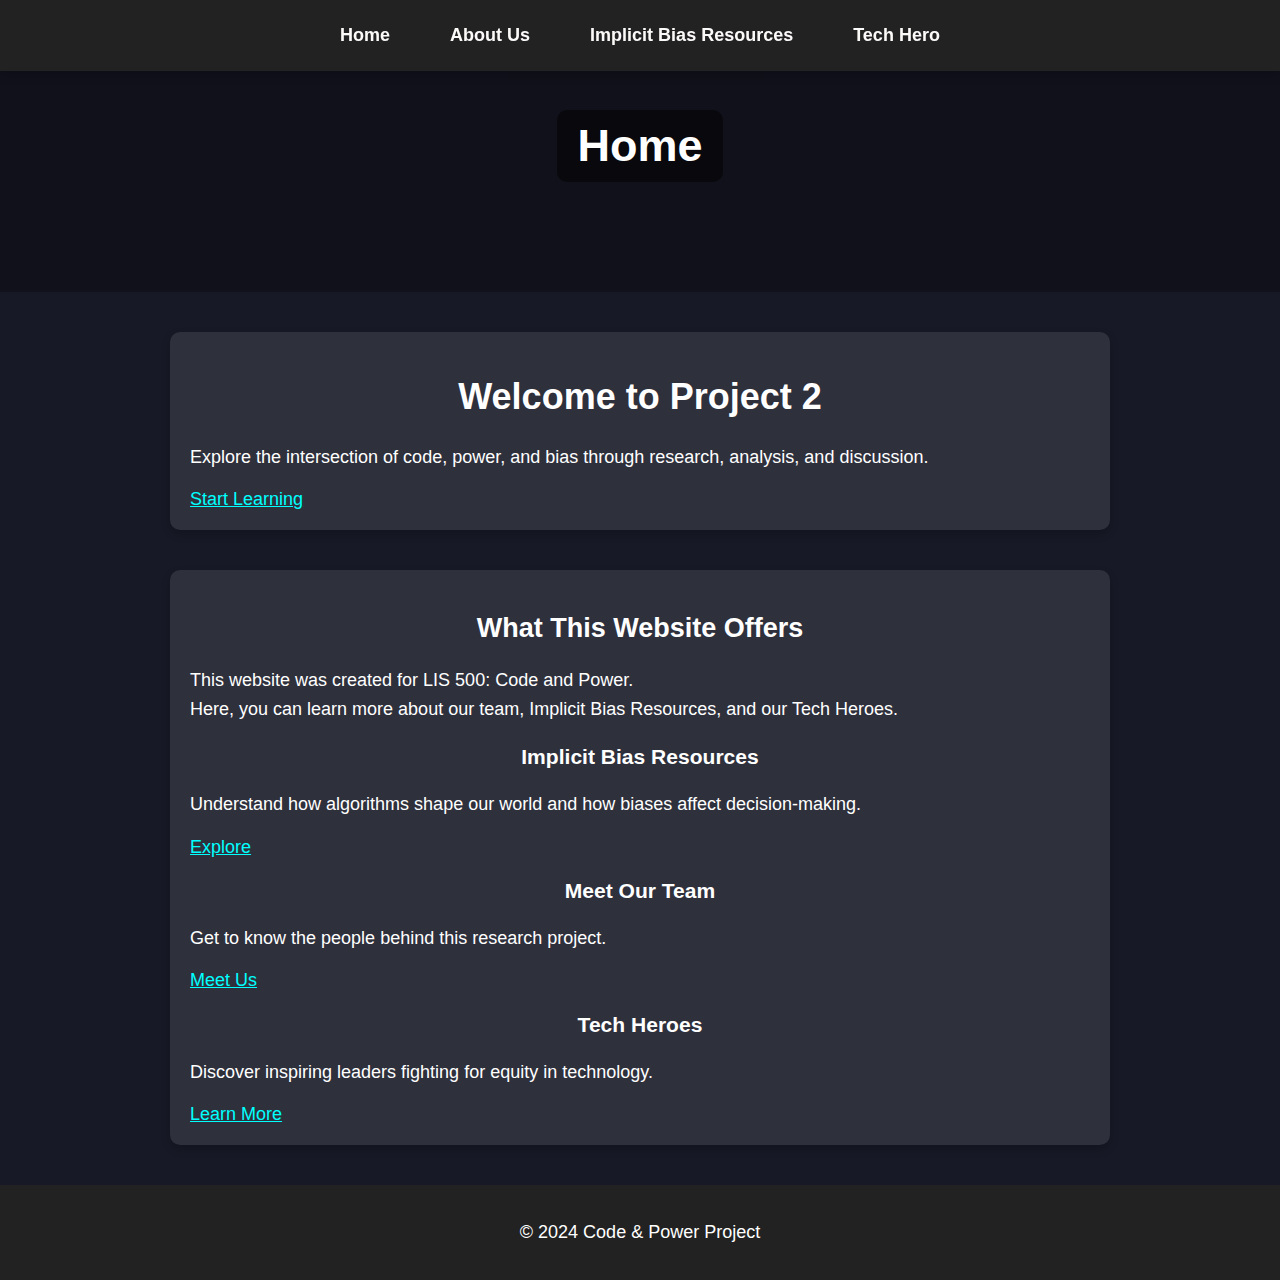
==== index.html @ 36e0166c "links and resource fix" ====
<!DOCTYPE html>
<html lang="en">
<head>
    <meta charset="UTF-8">
    <title>Home | Project 2</title>
    <link rel="stylesheet" href="stylepage.css">
</head>
<body>

    <header>
        <h1>Home</h1>
        <nav>
            <ul class="nav-list">
                <li><a href="index.html">Home</a></li>
                <li><a href="about.html">About Us</a></li>
                <li><a href="resource.html">Implicit Bias Resources</a></li>
                <li><a href="techhero.html">Tech Hero</a></li>
            </ul>
        </nav>
    </header>

    <!-- Hero Section for Better Engagement -->
    <section class="hero">
        <h1 class="hero-title">Welcome to Project 2</h1>
        <p class="hero-text">Explore the intersection of code, power, and bias through research, analysis, and discussion.</p>
        <a href="resource.html" class="ext-link">Start Learning</a>
    </section>

    <!-- Interactive Introduction -->
    <section class="home-content">
        <h2>What This Website Offers</h2>
        <p class="home-body">
            This website was created for LIS 500: Code and Power.<br>
            Here, you can learn more about our team, Implicit Bias Resources, and our Tech Heroes.
        </p>

        <div class="interactive-cards">
            <div class="card">
                <h3>Implicit Bias Resources</h3>
                <p>Understand how algorithms shape our world and how biases affect decision-making.</p>
                <a href="resource.html" class="ext-link">Explore</a>
            </div>
            <div class="card">
                <h3>Meet Our Team</h3>
                <p>Get to know the people behind this research project.</p>
                <a href="about.html" class="ext-link">Meet Us</a>
            </div>
            <div class="card">
                <h3>Tech Heroes</h3>
                <p>Discover inspiring leaders fighting for equity in technology.</p>
                <a href="techhero.html" class="ext-link">Learn More</a>
            </div>
        </div>
    </section>

    <!-- Footer -->
    <footer>
        <p>&copy; 2024 Code & Power Project</p>
    </footer>

</body>
</html>
---- stylepage.css ----
/* General Page Styling */
body {
    font-family: 'Gill Sans', 'Gill Sans MT', Calibri, 'Trebuchet MS', sans-serif;
    font-size: large;
    margin: 0;
    padding: 0;
    background: #171926;
    color: white;
    transition: background 0.3s ease-in-out;
}

/* Header Styling */
header {
    background: url('image/banner.jpg') no-repeat center center/cover;
    color: white;
    text-align: center;
    padding: 80px 20px;
    position: relative;
}

/* Subtle Overlay on Header */
header::before {
    content: "";
    position: absolute;
    top: 0;
    left: 0;
    width: 100%;
    height: 100%;
    background: rgba(0, 0, 0, 0.3);
}

header h1 {
    font-size: 2.5em;
    background: rgba(0, 0, 0, 0.5);
    display: inline-block;
    padding: 10px 20px;
    border-radius: 10px;
    position: relative;
    z-index: 2;
    animation: fadeIn 1.5s ease-in-out;
}

/* NAVIGATION BAR */
nav {
    background: #222;
    width: 100%;
    position: fixed;
    top: 0;
    left: 0;
    z-index: 1000;
    box-shadow: 0px 4px 10px rgba(0, 0, 0, 0.2);
}

.nav-list {
    list-style: none;
    display: flex;
    justify-content: center;
    gap: 20px;
    padding: 15px;
    margin: 0;
}

.nav-list li {
    display: inline-block;
    padding: 10px 20px;
    transition: all 0.3s ease-in-out;
}

.nav-list li:hover {
    background: #ff6b6b;
    border-radius: 5px;
    transform: scale(1.05);
}

.nav-list li a {
    color: #FCFAF9;
    text-decoration: none;
    font-weight: bold;
    transition: color 0.3s ease-in-out;
}

.nav-list li a:hover {
    color: #ffdd57;
}

/* HAMBURGER MENU */
.menu-toggle {
    display: none;
    font-size: 2rem;
    cursor: pointer;
    position: absolute;
    top: 15px;
    right: 20px;
    color: white;
}

/* Mobile Responsive */
@media screen and (max-width: 768px) {
    .menu-toggle {
        display: block;
    }

    .nav-list {
        display: none;
        flex-direction: column;
        background: #222;
        width: 100%;
        position: absolute;
        top: 50px;
        left: 0;
        padding: 10px;
    }

    .nav-list li {
        text-align: center;
        padding: 10px;
    }
}

/* General Headings */
h1, h2, h3 {
    text-align: center;
}

/* Main Content Styling */
section {
    max-width: 900px;
    margin: 40px auto;
    padding: 20px;
    background: rgba(255, 255, 255, 0.1);
    border-radius: 10px;
    box-shadow: 0px 4px 10px rgba(0, 0, 0, 0.2);
    animation: fadeIn 1s ease-in-out;
}

p {
    line-height: 1.6;
    font-size: 18px;
}

/* Hover Effects for Sections */
section:hover {
    transform: scale(1.02);
    transition: all 0.3s ease-in-out;
}

/* Interactive Expanding Content */
.expandable {
    cursor: pointer;
    font-weight: bold;
    color: #ffdd57;
    text-align: center;
    margin-top: 20px;
    transition: color 0.3s ease-in-out;
}

.expandable:hover {
    color: #e6b800;
}

.hidden-content {
    display: none;
    padding: 10px;
    transition: all 0.3s ease-in-out;
}

.expandable:active + .hidden-content {
    display: block;
}

/* Team Section Styling */
.team-container {
    display: flex;
    justify-content: center;
    flex-wrap: wrap;
    gap: 30px;
    padding: 20px;
}


.team-member {
    text-align: center;
    background: white;
    padding: 20px;
    width: 300px;
    box-shadow: 0px 4px 10px rgba(0, 0, 0, 0.1);
    border-radius: 10px;
    transition: transform 0.3s ease-in-out;
}

.team-member:hover {
    transform: scale(1.05);
}

/* Team Images */
.team-image {
    width: 100%;
    max-width: 250px;
    height: auto;
    border-radius: 10px;
    box-shadow: 0px 4px 10px rgba(0, 0, 0, 0.2);
}

/* Tech Hero Image */
.hero-image {
    width: 100%;
    max-width: 400px;
    display: block;
    margin: 20px auto;
    border-radius: 10px;
    box-shadow: 0px 4px 10px rgba(0, 0, 0, 0.2);
    transition: transform 0.3s ease-in-out;
}

.hero-image:hover {
    transform: scale(1.05);
}

/* Footer Styling */
footer {
    background-color: #222;
    color: white;
    text-align: center;
    padding: 15px;
    position: relative;
    margin-top: 40px;
}

footer a {
    color: #ffdd57;
    text-decoration: none;
    font-weight: bold;
    transition: color 0.3s ease-in-out;
}

footer a:hover {
    color: #e6b800;
}

/* Button Styles */
button {
    background-color: #ffdd57;
    color: black;
    font-size: 18px;
    padding: 10px 20px;
    border: none;
    border-radius: 5px;
    cursor: pointer;
    transition: all 0.3s ease-in-out;
}

button:hover {
    background-color: #e6b800;
    transform: scale(1.05);
}

/* Animations */
@keyframes fadeIn {
    from {
        opacity: 0;
        transform: translateY(-10px);
    }
    to {
        opacity: 1;
        transform: translateY(0);
    }
}

.ext-link {
    color: aqua;
}
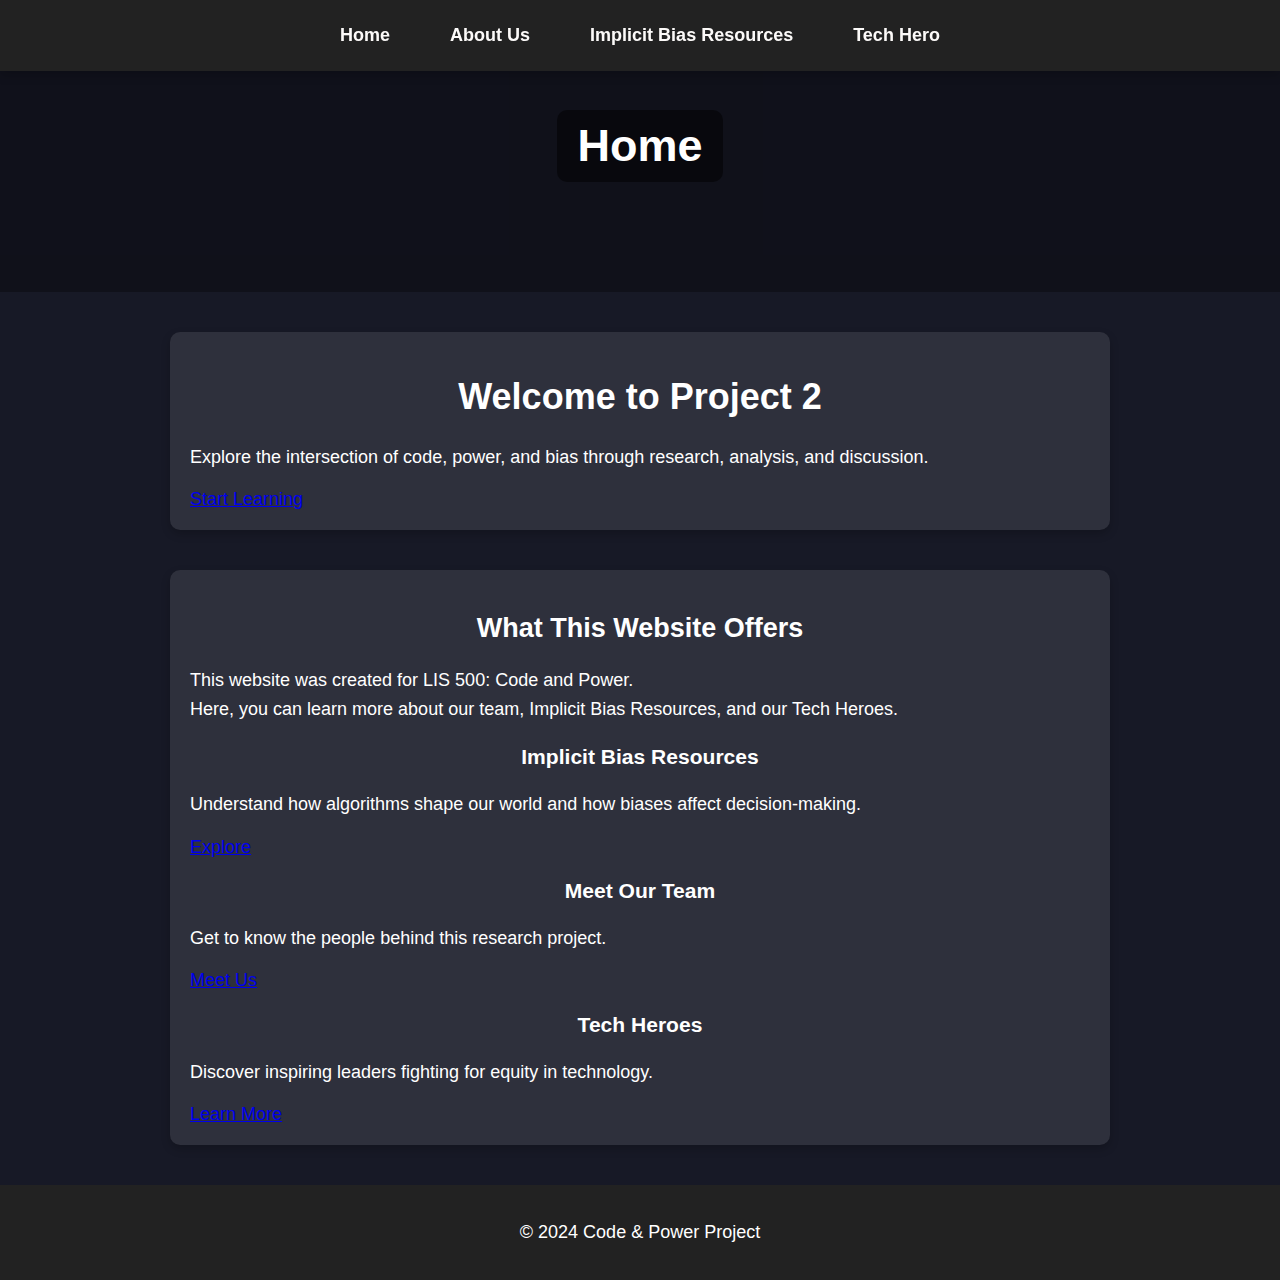
==== commit 70ab8b1f: "Update index.html" ====
--- a/index.html
+++ b/index.html
@@ -13,17 +13,19 @@
             <ul class="nav-list">
                 <li><a href="index.html">Home</a></li>
                 <li><a href="about.html">About Us</a></li>
-                <li><a href="resource.html">Implicit Bias Resources</a></li>
+                <li><a href="resources.html">Implicit Bias Resources</a></li>
                 <li><a href="techhero.html">Tech Hero</a></li>
             </ul>
         </nav>
     </header>
 
-    <!-- Hero Section for Better Engagement -->
+    <!-- Hero Section with Background Image -->
     <section class="hero">
-        <h1 class="hero-title">Welcome to Project 2</h1>
-        <p class="hero-text">Explore the intersection of code, power, and bias through research, analysis, and discussion.</p>
-        <a href="resource.html" class="ext-link">Start Learning</a>
+        <div class="hero-overlay">
+            <h1 class="hero-title">Welcome to Project 2</h1>
+            <p class="hero-text">Explore the intersection of code, power, and bias through research, analysis, and discussion.</p>
+            <a href="resources.html" class="cta-button">Start Learning</a>
+        </div>
     </section>
 
     <!-- Interactive Introduction -->
@@ -38,17 +40,17 @@
             <div class="card">
                 <h3>Implicit Bias Resources</h3>
                 <p>Understand how algorithms shape our world and how biases affect decision-making.</p>
-                <a href="resource.html" class="ext-link">Explore</a>
+                <a href="resources.html" class="card-btn">Explore</a>
             </div>
             <div class="card">
                 <h3>Meet Our Team</h3>
                 <p>Get to know the people behind this research project.</p>
-                <a href="about.html" class="ext-link">Meet Us</a>
+                <a href="about.html" class="card-btn">Meet Us</a>
             </div>
             <div class="card">
                 <h3>Tech Heroes</h3>
                 <p>Discover inspiring leaders fighting for equity in technology.</p>
-                <a href="techhero.html" class="ext-link">Learn More</a>
+                <a href="techhero.html" class="card-btn">Learn More</a>
             </div>
         </div>
     </section>
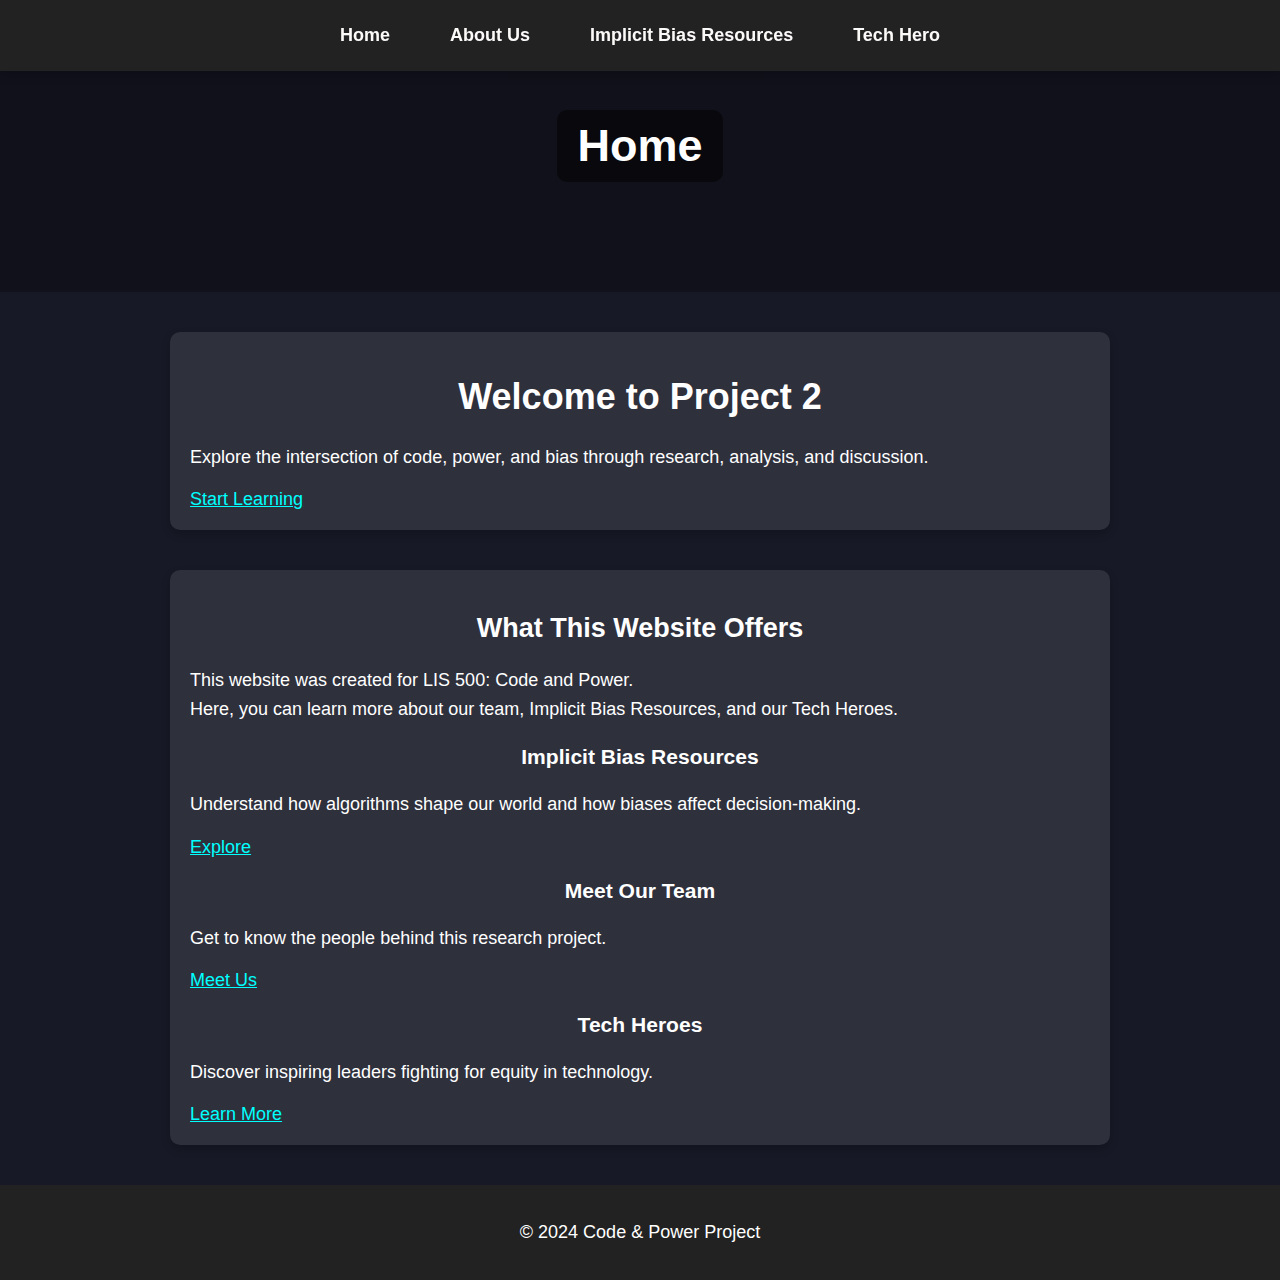
==== commit 96edb851: "Merge branch 'main' of https://github.com/athao29/lis500-project2" ====
--- a/index.html
+++ b/index.html
@@ -21,11 +21,9 @@
 
     <!-- Hero Section with Background Image -->
     <section class="hero">
-        <div class="hero-overlay">
-            <h1 class="hero-title">Welcome to Project 2</h1>
-            <p class="hero-text">Explore the intersection of code, power, and bias through research, analysis, and discussion.</p>
-            <a href="resources.html" class="cta-button">Start Learning</a>
-        </div>
+        <h1 class="hero-title">Welcome to Project 2</h1>
+        <p class="hero-text">Explore the intersection of code, power, and bias through research, analysis, and discussion.</p>
+        <a href="resource.html" class="ext-link">Start Learning</a>
     </section>
 
     <!-- Interactive Introduction -->
@@ -40,17 +38,17 @@
             <div class="card">
                 <h3>Implicit Bias Resources</h3>
                 <p>Understand how algorithms shape our world and how biases affect decision-making.</p>
-                <a href="resources.html" class="card-btn">Explore</a>
+                <a href="resource.html" class="ext-link">Explore</a>
             </div>
             <div class="card">
                 <h3>Meet Our Team</h3>
                 <p>Get to know the people behind this research project.</p>
-                <a href="about.html" class="card-btn">Meet Us</a>
+                <a href="about.html" class="ext-link">Meet Us</a>
             </div>
             <div class="card">
                 <h3>Tech Heroes</h3>
                 <p>Discover inspiring leaders fighting for equity in technology.</p>
-                <a href="techhero.html" class="card-btn">Learn More</a>
+                <a href="techhero.html" class="ext-link">Learn More</a>
             </div>
         </div>
     </section>
--- a/stylepage.css
+++ b/stylepage.css
@@ -239,20 +239,22 @@
 
 /* Button Styles */
 button {
-    background-color: #ffdd57;
-    color: black;
+    background-color: #ffdd57; /* Keep the yellow background */
+    color: #222; /* Dark color for better contrast */
     font-size: 18px;
     padding: 10px 20px;
     border: none;
     border-radius: 5px;
     cursor: pointer;
     transition: all 0.3s ease-in-out;
+    font-weight: bold;
 }
 
 button:hover {
-    background-color: #e6b800;
-    transform: scale(1.05);
-}
+    background-color: #e6b800; /* Slightly darker yellow */
+    transform: scale(1.05);
+}
+
 
 /* Animations */
 @keyframes fadeIn {
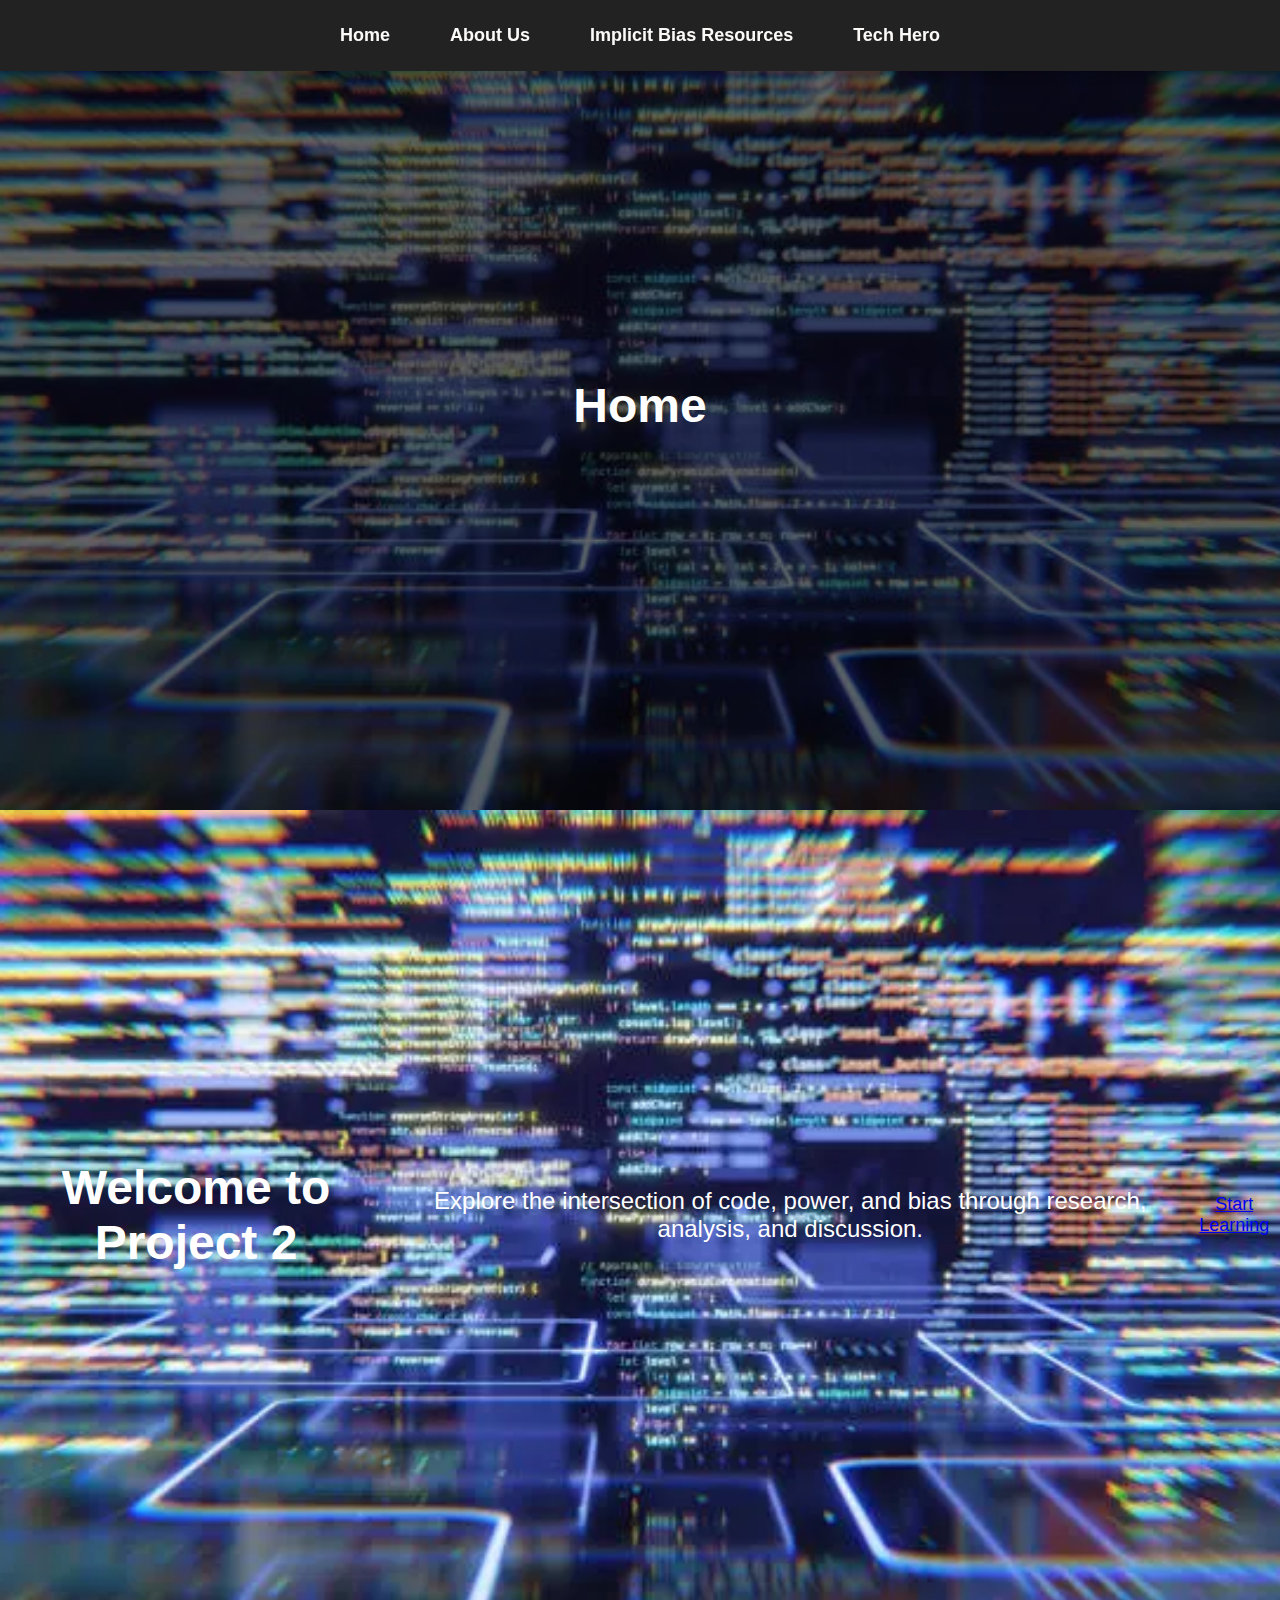
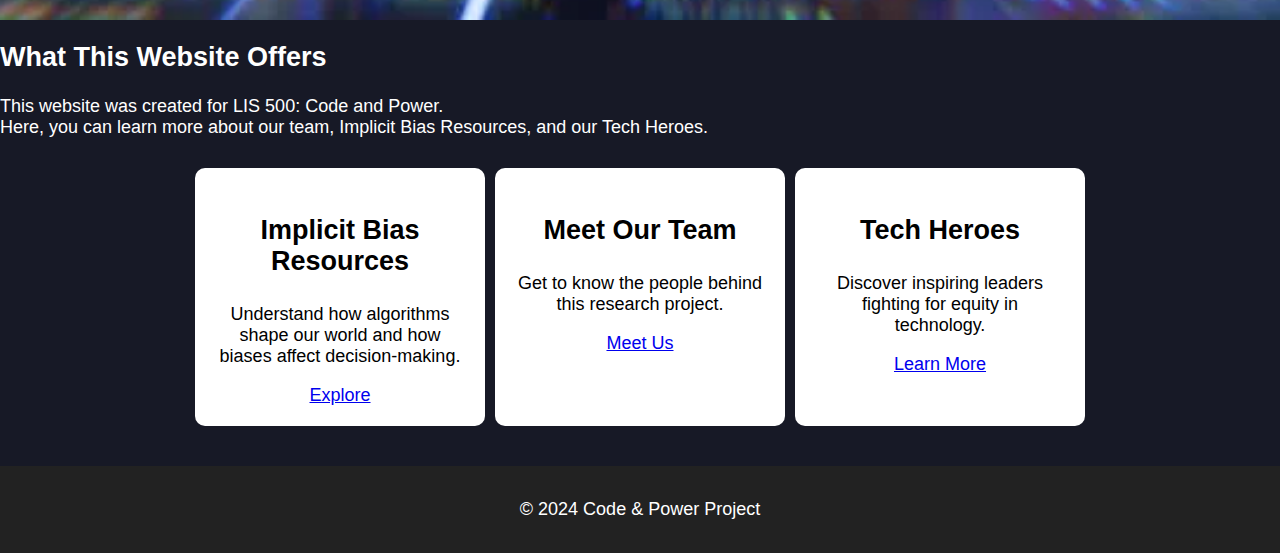
==== commit acfbd7df: "Update index.html" ====
--- a/index.html
+++ b/index.html
@@ -8,16 +8,17 @@
 <body>
 
     <header>
-        <h1>Home</h1>
-        <nav>
-            <ul class="nav-list">
-                <li><a href="index.html">Home</a></li>
-                <li><a href="about.html">About Us</a></li>
-                <li><a href="resources.html">Implicit Bias Resources</a></li>
-                <li><a href="techhero.html">Tech Hero</a></li>
-            </ul>
-        </nav>
-    </header>
+    <h1>Home</h1>
+    <nav>
+        <ul class="nav-list">
+            <li><a href="index.html">Home</a></li>
+            <li><a href="about.html">About Us</a></li>
+            <li><a href="resources.html">Implicit Bias Resources</a></li>
+            <li><a href="techhero.html">Tech Hero</a></li>
+        </ul>
+    </nav>
+</header>
+
 
     <!-- Hero Section with Background Image -->
     <section class="hero">
--- a/stylepage.css
+++ b/stylepage.css
@@ -1,4 +1,4 @@
-/* General Page Styling */
+/* GENERAL PAGE STYLING */
 body {
     font-family: 'Gill Sans', 'Gill Sans MT', Calibri, 'Trebuchet MS', sans-serif;
     font-size: large;
@@ -8,17 +8,19 @@
     color: white;
     transition: background 0.3s ease-in-out;
 }
-
-/* Header Styling */
+/* HEADER SECTION WITH BACKGROUND IMAGE */
 header {
-    background: url('image/banner.jpg') no-repeat center center/cover;
-    color: white;
-    text-align: center;
-    padding: 80px 20px;
-    position: relative;
-}
-
-/* Subtle Overlay on Header */
+    background: url('images/banner.jpg') no-repeat center center/cover; /* Set as background */
+    height: 90vh; /* Adjust height for full visibility */
+    display: flex;
+    align-items: center;
+    justify-content: center;
+    text-align: center;
+    color: white;
+    position: relative;
+}
+
+/* Dark overlay for better text readability */
 header::before {
     content: "";
     position: absolute;
@@ -26,19 +28,16 @@
     left: 0;
     width: 100%;
     height: 100%;
-    background: rgba(0, 0, 0, 0.3);
-}
-
+    background: rgba(0, 0, 0, 0.6); /* Adds a dark overlay */
+}
+
+/* Header title (Home) styling */
 header h1 {
-    font-size: 2.5em;
-    background: rgba(0, 0, 0, 0.5);
-    display: inline-block;
-    padding: 10px 20px;
-    border-radius: 10px;
+    font-size: 3rem;
     position: relative;
     z-index: 2;
-    animation: fadeIn 1.5s ease-in-out;
-}
+}
+
 
 /* NAVIGATION BAR */
 nav {
@@ -117,58 +116,95 @@
     }
 }
 
-/* General Headings */
-h1, h2, h3 {
-    text-align: center;
-}
-
-/* Main Content Styling */
-section {
+/* HERO SECTION */
+.hero {
+    background: url('images/banner.jpg') no-repeat center center/cover;
+    height: 90vh;
+    display: flex;
+    align-items: center;
+    justify-content: center;
+    text-align: center;
+    position: relative;
+    color: white;
+}
+
+.hero-overlay {
+    background: rgba(0, 0, 0, 0.5);
+    padding: 40px;
+    border-radius: 10px;
+    animation: fadeIn 1.5s ease-in-out;
+}
+
+.hero-title {
+    font-size: 3rem;
+    margin: 0;
+}
+
+.hero-text {
+    font-size: 1.5rem;
+    margin: 15px 0;
+}
+
+/* CALL-TO-ACTION BUTTON */
+.cta-button {
+    background-color: #ffdd57;
+    color: black;
+    padding: 12px 25px;
+    border-radius: 5px;
+    text-decoration: none;
+    font-weight: bold;
+    transition: 0.3s;
+    display: inline-block;
+}
+
+.cta-button:hover {
+    background-color: #e6b800;
+    transform: scale(1.05);
+}
+
+/* INTERACTIVE CARDS */
+.interactive-cards {
+    display: flex;
+    justify-content: space-around;
+    flex-wrap: wrap;
+    margin: 30px auto;
     max-width: 900px;
-    margin: 40px auto;
+}
+
+.card {
+    background: white;
     padding: 20px;
-    background: rgba(255, 255, 255, 0.1);
-    border-radius: 10px;
-    box-shadow: 0px 4px 10px rgba(0, 0, 0, 0.2);
-    animation: fadeIn 1s ease-in-out;
-}
-
-p {
-    line-height: 1.6;
-    font-size: 18px;
-}
-
-/* Hover Effects for Sections */
-section:hover {
-    transform: scale(1.02);
-    transition: all 0.3s ease-in-out;
-}
-
-/* Interactive Expanding Content */
-.expandable {
-    cursor: pointer;
-    font-weight: bold;
-    color: #ffdd57;
-    text-align: center;
-    margin-top: 20px;
-    transition: color 0.3s ease-in-out;
-}
-
-.expandable:hover {
-    color: #e6b800;
-}
-
-.hidden-content {
-    display: none;
-    padding: 10px;
-    transition: all 0.3s ease-in-out;
-}
-
-.expandable:active + .hidden-content {
-    display: block;
-}
-
-/* Team Section Styling */
+    width: 250px;
+    text-align: center;
+    box-shadow: rgba(255, 255, 255, 0.1);
+    border-radius: 10px;
+    transition: transform 0.3s ease-in-out;
+    color: black;
+}
+
+.card:hover {
+    transform: scale(1.05);
+}
+
+.card h3 {
+    font-size: 1.5em;
+}
+
+.card-btn {
+    display: inline-block;
+    margin-top: 10px;
+    padding: 8px 15px;
+    background-color: #007bff;
+    color: white;
+    text-decoration: none;
+    border-radius: 5px;
+}
+
+.card-btn:hover {
+    background-color: #0056b3;
+}
+
+/* TEAM SECTION */
 .team-container {
     display: flex;
     justify-content: center;
@@ -176,7 +212,6 @@
     gap: 30px;
     padding: 20px;
 }
-
 
 .team-member {
     text-align: center;
@@ -192,7 +227,7 @@
     transform: scale(1.05);
 }
 
-/* Team Images */
+/* TEAM IMAGES */
 .team-image {
     width: 100%;
     max-width: 250px;
@@ -201,7 +236,7 @@
     box-shadow: 0px 4px 10px rgba(0, 0, 0, 0.2);
 }
 
-/* Tech Hero Image */
+/* TECH HERO IMAGE */
 .hero-image {
     width: 100%;
     max-width: 400px;
@@ -216,7 +251,7 @@
     transform: scale(1.05);
 }
 
-/* Footer Styling */
+/* FOOTER */
 footer {
     background-color: #222;
     color: white;
@@ -226,37 +261,24 @@
     margin-top: 40px;
 }
 
-footer a {
-    color: #ffdd57;
-    text-decoration: none;
-    font-weight: bold;
-    transition: color 0.3s ease-in-out;
-}
-
-footer a:hover {
-    color: #e6b800;
-}
-
-/* Button Styles */
+/* BUTTON STYLES */
 button {
-    background-color: #ffdd57; /* Keep the yellow background */
-    color: #222; /* Dark color for better contrast */
+    background-color: #ffdd57;
+    color: black;
     font-size: 18px;
     padding: 10px 20px;
     border: none;
     border-radius: 5px;
     cursor: pointer;
     transition: all 0.3s ease-in-out;
-    font-weight: bold;
 }
 
 button:hover {
-    background-color: #e6b800; /* Slightly darker yellow */
-    transform: scale(1.05);
-}
-
-
-/* Animations */
+    background-color: #e6b800;
+    transform: scale(1.05);
+}
+
+/* ANIMATIONS */
 @keyframes fadeIn {
     from {
         opacity: 0;
@@ -267,7 +289,3 @@
         transform: translateY(0);
     }
 }
-
-.ext-link {
-    color: aqua;
-}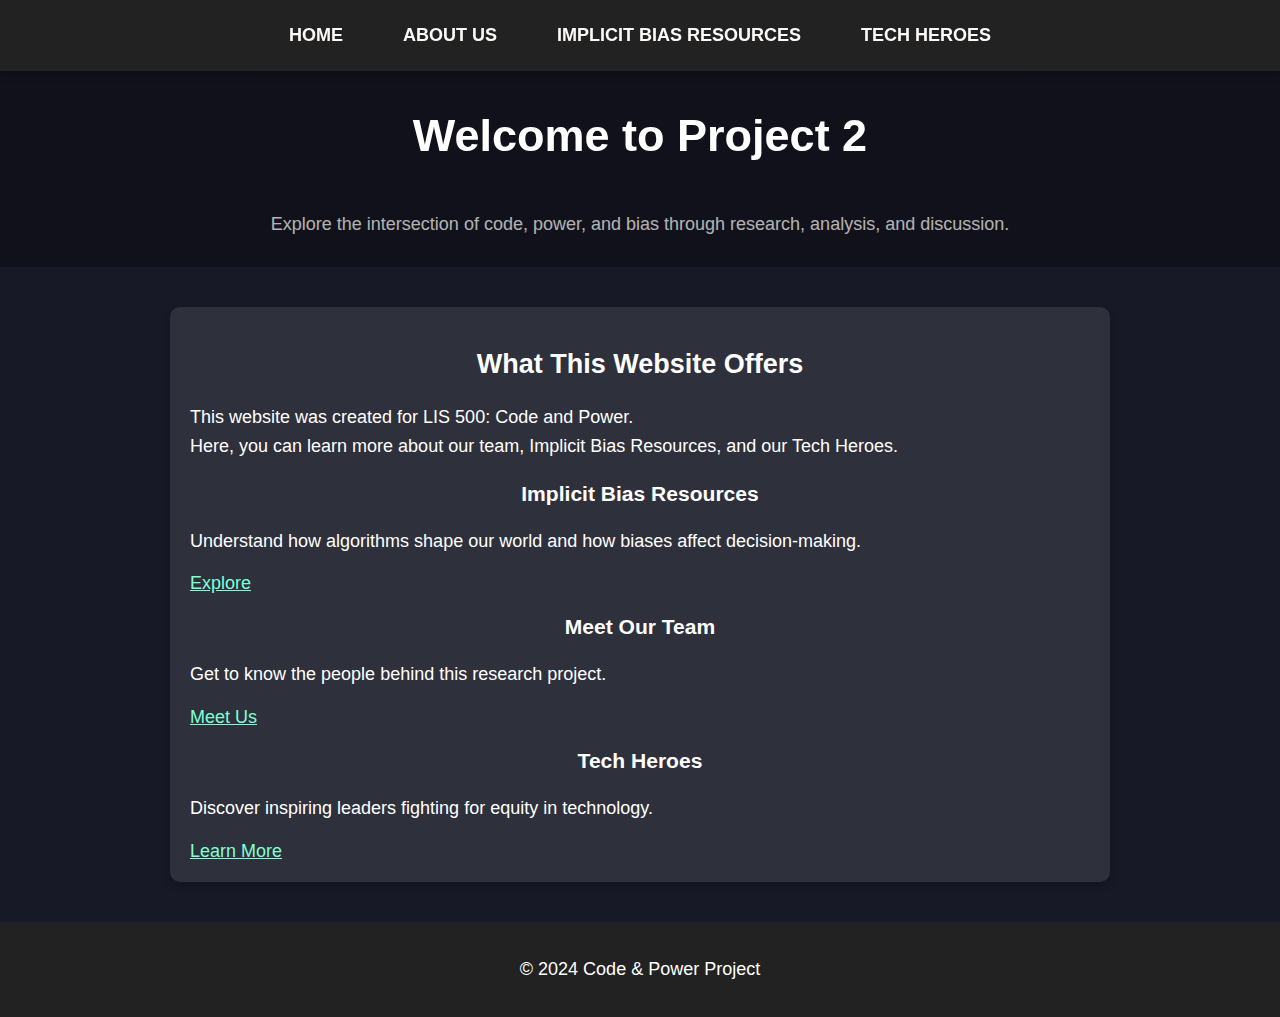
==== commit 6adf9fb6: "fixed css layout" ====
--- a/index.html
+++ b/index.html
@@ -7,57 +7,55 @@
 </head>
 <body>
 
-    <header>
-    <h1>Home</h1>
+<header>
     <nav>
         <ul class="nav-list">
-            <li><a href="index.html">Home</a></li>
-            <li><a href="about.html">About Us</a></li>
-            <li><a href="resources.html">Implicit Bias Resources</a></li>
-            <li><a href="techhero.html">Tech Hero</a></li>
+            <li><a href="index.html">HOME</a></li>
+            <li><a href="about.html">ABOUT US</a></li>
+            <li><a href="resource.html">IMPLICIT BIAS RESOURCES</a></li>
+            <li><a href="techhero.html">TECH HEROES</a></li>
         </ul>
     </nav>
+
+    <!-- Welcome -->
+    <h1>Welcome to Project 2</h1>
+    <p>Explore the intersection of code, power, and bias 
+    through research, analysis, and discussion.</p>
 </header>
 
+<!-- Website Overview -->
+<section class="home-content">
+    <h2>What This Website Offers</h2>
+    <p class="home-body">
+        This website was created for LIS 500: Code and Power.<br>
+        Here, you can learn more about our team, Implicit Bias Resources, and our Tech Heroes.
+    </p>
 
-    <!-- Hero Section with Background Image -->
-    <section class="hero">
-        <h1 class="hero-title">Welcome to Project 2</h1>
-        <p class="hero-text">Explore the intersection of code, power, and bias through research, analysis, and discussion.</p>
-        <a href="resource.html" class="ext-link">Start Learning</a>
-    </section>
+    <div class="interactive-cards">
+        <div class="card">
+            <h3>Implicit Bias Resources</h3>
+            <p>Understand how algorithms shape our world and how biases affect decision-making.</p>
+            <a href="resource.html" class="ext-link">Explore</a>
+        </div>
 
-    <!-- Interactive Introduction -->
-    <section class="home-content">
-        <h2>What This Website Offers</h2>
-        <p class="home-body">
-            This website was created for LIS 500: Code and Power.<br>
-            Here, you can learn more about our team, Implicit Bias Resources, and our Tech Heroes.
-        </p>
+        <div class="card">
+            <h3>Meet Our Team</h3>
+            <p>Get to know the people behind this research project.</p>
+            <a href="about.html" class="ext-link">Meet Us</a>
+        </div>
+        
+        <div class="card">
+            <h3>Tech Heroes</h3>
+            <p>Discover inspiring leaders fighting for equity in technology.</p>
+            <a href="techhero.html" class="ext-link">Learn More</a>
+        </div>
+    </div>
+</section>
 
-        <div class="interactive-cards">
-            <div class="card">
-                <h3>Implicit Bias Resources</h3>
-                <p>Understand how algorithms shape our world and how biases affect decision-making.</p>
-                <a href="resource.html" class="ext-link">Explore</a>
-            </div>
-            <div class="card">
-                <h3>Meet Our Team</h3>
-                <p>Get to know the people behind this research project.</p>
-                <a href="about.html" class="ext-link">Meet Us</a>
-            </div>
-            <div class="card">
-                <h3>Tech Heroes</h3>
-                <p>Discover inspiring leaders fighting for equity in technology.</p>
-                <a href="techhero.html" class="ext-link">Learn More</a>
-            </div>
-        </div>
-    </section>
-
-    <!-- Footer -->
-    <footer>
-        <p>&copy; 2024 Code & Power Project</p>
-    </footer>
+<!-- Footer -->
+<footer>
+    <p>&copy; 2024 Code & Power Project</p>
+</footer>
 
 </body>
 </html>
--- a/stylepage.css
+++ b/stylepage.css
@@ -8,19 +8,21 @@
     color: white;
     transition: background 0.3s ease-in-out;
 }
-/* HEADER SECTION WITH BACKGROUND IMAGE */
+
+/* HEADER STYLING */
 header {
-    background: url('images/banner.jpg') no-repeat center center/cover; /* Set as background */
-    height: 90vh; /* Adjust height for full visibility */
-    display: flex;
-    align-items: center;
-    justify-content: center;
-    text-align: center;
-    color: white;
+    color: white;
+    text-align: center;
+    padding-top: 80px;
+    padding-bottom: 10px;
     position: relative;
-}
-
-/* Dark overlay for better text readability */
+    top: 0;
+    left: 0;
+    width: 100%;
+    height: 100%;
+}
+
+/* HEADER STYLING */
 header::before {
     content: "";
     position: absolute;
@@ -28,16 +30,16 @@
     left: 0;
     width: 100%;
     height: 100%;
-    background: rgba(0, 0, 0, 0.6); /* Adds a dark overlay */
-}
-
-/* Header title (Home) styling */
+    background: rgba(0, 0, 0, 0.3); /* DEFINES HEADER SPACE */
+}
+
 header h1 {
-    font-size: 3rem;
+    font-size: 2.5em;
+    display: inline-block;
     position: relative;
     z-index: 2;
-}
-
+    animation: fadeIn 1.5s ease-in-out;
+}
 
 /* NAVIGATION BAR */
 nav {
@@ -46,7 +48,6 @@
     position: fixed;
     top: 0;
     left: 0;
-    z-index: 1000;
     box-shadow: 0px 4px 10px rgba(0, 0, 0, 0.2);
 }
 
@@ -116,95 +117,62 @@
     }
 }
 
-/* HERO SECTION */
-.hero {
-    background: url('images/banner.jpg') no-repeat center center/cover;
-    height: 90vh;
-    display: flex;
-    align-items: center;
-    justify-content: center;
-    text-align: center;
-    position: relative;
-    color: white;
-}
-
-.hero-overlay {
-    background: rgba(0, 0, 0, 0.5);
-    padding: 40px;
-    border-radius: 10px;
-    animation: fadeIn 1.5s ease-in-out;
-}
-
-.hero-title {
-    font-size: 3rem;
-    margin: 0;
-}
-
-.hero-text {
-    font-size: 1.5rem;
-    margin: 15px 0;
-}
-
-/* CALL-TO-ACTION BUTTON */
-.cta-button {
-    background-color: #ffdd57;
-    color: black;
-    padding: 12px 25px;
-    border-radius: 5px;
-    text-decoration: none;
-    font-weight: bold;
-    transition: 0.3s;
-    display: inline-block;
-}
-
-.cta-button:hover {
-    background-color: #e6b800;
-    transform: scale(1.05);
-}
-
-/* INTERACTIVE CARDS */
-.interactive-cards {
-    display: flex;
-    justify-content: space-around;
-    flex-wrap: wrap;
-    margin: 30px auto;
+/* General Headings */
+h1, h2, h3 {
+    text-align: center;
+}
+
+.ext-link {
+    color: aquamarine;
+}
+
+/* Main Content Styling */
+section {
     max-width: 900px;
-}
-
-.card {
-    background: white;
+    margin: 40px auto;
     padding: 20px;
-    width: 250px;
-    text-align: center;
-    box-shadow: rgba(255, 255, 255, 0.1);
-    border-radius: 10px;
-    transition: transform 0.3s ease-in-out;
-    color: black;
-}
-
-.card:hover {
-    transform: scale(1.05);
-}
-
-.card h3 {
-    font-size: 1.5em;
-}
-
-.card-btn {
-    display: inline-block;
-    margin-top: 10px;
-    padding: 8px 15px;
-    background-color: #007bff;
-    color: white;
-    text-decoration: none;
-    border-radius: 5px;
-}
-
-.card-btn:hover {
-    background-color: #0056b3;
-}
-
-/* TEAM SECTION */
+    background: rgba(255, 255, 255, 0.1);
+    border-radius: 10px;
+    box-shadow: 0px 4px 10px rgba(0, 0, 0, 0.2);
+    animation: fadeIn 1s ease-in-out;
+}
+
+p {
+    line-height: 1.6;
+    font-size: 18px;
+}
+
+/* Hover Effects for Sections */
+section:hover {
+    transform: scale(1.02);
+    transition: all 0.3s ease-in-out;
+}
+
+/* Interactive Expanding Content */
+.expandable {
+    cursor: pointer;
+    font-weight: bold;
+    color: #ffdd57;
+    text-align: center;
+    margin-top: 20px;
+    transition: color 0.3s ease-in-out;
+}
+
+.expandable:hover {
+    color: #e6b800;
+}
+
+.hidden-content {
+    display: none;
+    padding: 10px;
+    transition: all 0.3s ease-in-out;
+}
+
+.expandable:active + .hidden-content {
+    display: block;
+}
+
+/* Team Section Styling */
 .team-container {
     display: flex;
     justify-content: center;
@@ -213,6 +181,7 @@
     padding: 20px;
 }
 
+
 .team-member {
     text-align: center;
     background: white;
@@ -227,7 +196,7 @@
     transform: scale(1.05);
 }
 
-/* TEAM IMAGES */
+/* Team Images */
 .team-image {
     width: 100%;
     max-width: 250px;
@@ -236,7 +205,7 @@
     box-shadow: 0px 4px 10px rgba(0, 0, 0, 0.2);
 }
 
-/* TECH HERO IMAGE */
+/* Tech Hero Image */
 .hero-image {
     width: 100%;
     max-width: 400px;
@@ -251,7 +220,7 @@
     transform: scale(1.05);
 }
 
-/* FOOTER */
+/* Footer Styling */
 footer {
     background-color: #222;
     color: white;
@@ -261,24 +230,40 @@
     margin-top: 40px;
 }
 
-/* BUTTON STYLES */
+footer a {
+    color: #ffdd57;
+    text-decoration: none;
+    font-weight: bold;
+    transition: color 0.3s ease-in-out;
+}
+
+footer a:hover {
+    color: #e6b800;
+}
+
+/* Button Styles */
 button {
     background-color: #ffdd57;
     color: black;
+    background-color: #ffdd57; /* Keep the yellow background */
+    color: #222; /* Dark color for better contrast */
     font-size: 18px;
     padding: 10px 20px;
     border: none;
     border-radius: 5px;
     cursor: pointer;
     transition: all 0.3s ease-in-out;
+    font-weight: bold;
 }
 
 button:hover {
     background-color: #e6b800;
-    transform: scale(1.05);
-}
-
-/* ANIMATIONS */
+    background-color: #e6b800; /* Slightly darker yellow */
+    transform: scale(1.05);
+}
+
+
+/* Animations */
 @keyframes fadeIn {
     from {
         opacity: 0;
@@ -288,4 +273,4 @@
         opacity: 1;
         transform: translateY(0);
     }
-}
+}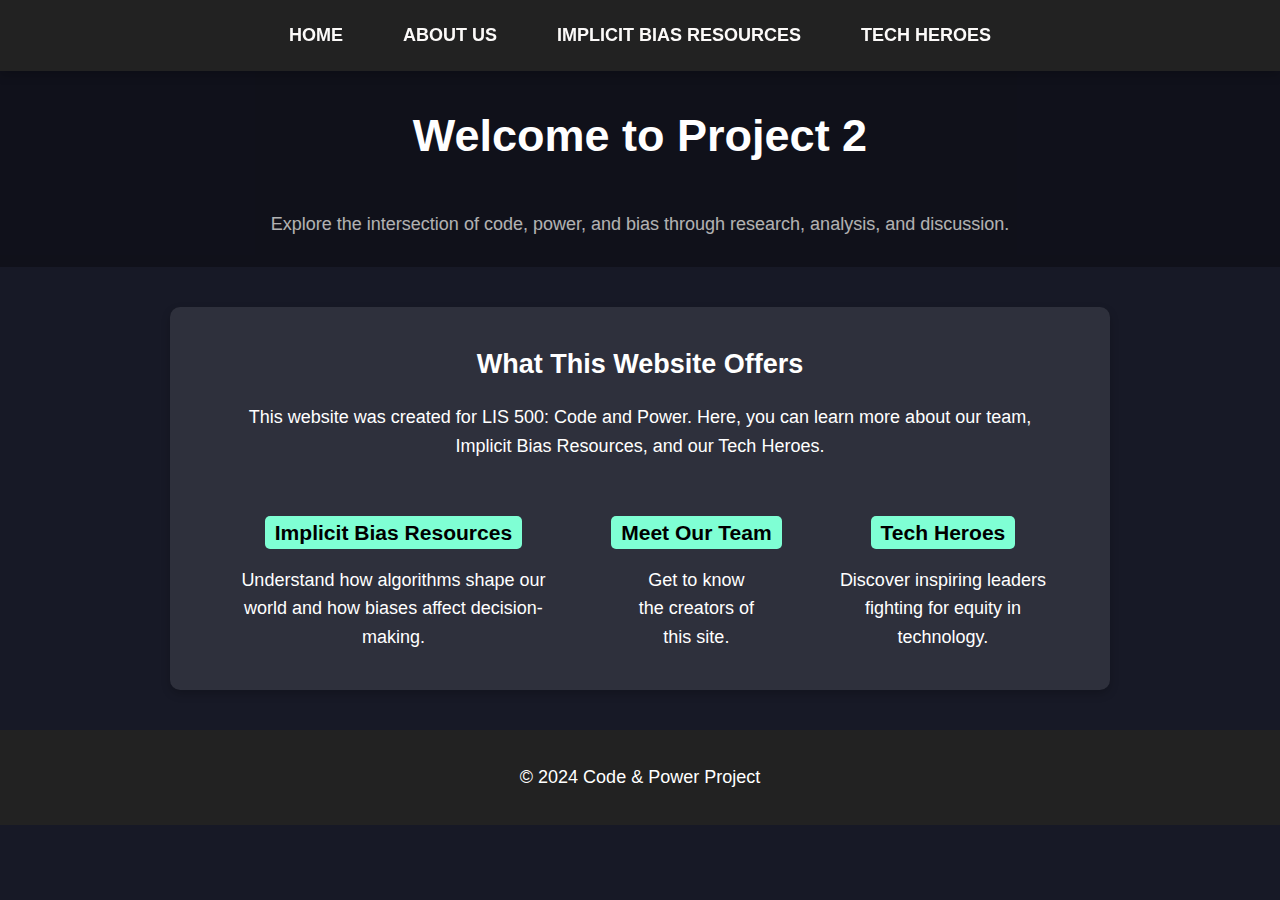
==== commit a0012903: "updates in index.html" ====
--- a/index.html
+++ b/index.html
@@ -27,27 +27,24 @@
 <section class="home-content">
     <h2>What This Website Offers</h2>
     <p class="home-body">
-        This website was created for LIS 500: Code and Power.<br>
+        This website was created for LIS 500: Code and Power. 
         Here, you can learn more about our team, Implicit Bias Resources, and our Tech Heroes.
     </p>
-
+<br>
     <div class="interactive-cards">
         <div class="card">
-            <h3>Implicit Bias Resources</h3>
+            <h3><a href="resource.html" class="ext-link">Implicit Bias Resources</a></h3>
             <p>Understand how algorithms shape our world and how biases affect decision-making.</p>
-            <a href="resource.html" class="ext-link">Explore</a>
         </div>
 
         <div class="card">
-            <h3>Meet Our Team</h3>
-            <p>Get to know the people behind this research project.</p>
-            <a href="about.html" class="ext-link">Meet Us</a>
+            <h3><a href="about.html" class="ext-link">Meet Our Team</a></h3>
+            <p>Get to know the creators of this site.</p>
         </div>
         
         <div class="card">
-            <h3>Tech Heroes</h3>
+            <h3><a href="techhero.html" class="ext-link">Tech Heroes</a></h3>
             <p>Discover inspiring leaders fighting for equity in technology.</p>
-            <a href="techhero.html" class="ext-link">Learn More</a>
         </div>
     </div>
 </section>
--- a/stylepage.css
+++ b/stylepage.css
@@ -1,6 +1,6 @@
 /* GENERAL PAGE STYLING */
 body {
-    font-family: 'Gill Sans', 'Gill Sans MT', Calibri, 'Trebuchet MS', sans-serif;
+    font-family: 'Gotham','Verdana', sans-serif;
     font-size: large;
     margin: 0;
     padding: 0;
@@ -22,7 +22,6 @@
     height: 100%;
 }
 
-/* HEADER STYLING */
 header::before {
     content: "";
     position: absolute;
@@ -94,7 +93,7 @@
     color: white;
 }
 
-/* Mobile Responsive */
+/* MOBILE RESPONSIVE */
 @media screen and (max-width: 768px) {
     .menu-toggle {
         display: block;
@@ -117,16 +116,12 @@
     }
 }
 
-/* General Headings */
+/* GENERAL HEADINGS */
 h1, h2, h3 {
     text-align: center;
 }
 
-.ext-link {
-    color: aquamarine;
-}
-
-/* Main Content Styling */
+/* MAIN CONTENT STYLING */
 section {
     max-width: 900px;
     margin: 40px auto;
@@ -140,15 +135,34 @@
 p {
     line-height: 1.6;
     font-size: 18px;
-}
-
-/* Hover Effects for Sections */
+    padding-left: 40px;
+    padding-right: 40px;
+}
+
+/* MAKES LINKS MORE NOTICEABLE */
+.ext-link {
+    color: black;
+    background: aquamarine;
+    border-radius: 5px;
+    text-decoration: none;
+    padding: 5px 10px;
+}
+
+.home-content { 
+    text-align: center;
+}
+
+.interactive-cards {
+    display: flex;
+}
+
+/* HOVER EFFECTS FOR SECTIONS */
 section:hover {
     transform: scale(1.02);
     transition: all 0.3s ease-in-out;
 }
 
-/* Interactive Expanding Content */
+/* INTERACTIVE EXPANDING CONTENT */
 .expandable {
     cursor: pointer;
     font-weight: bold;
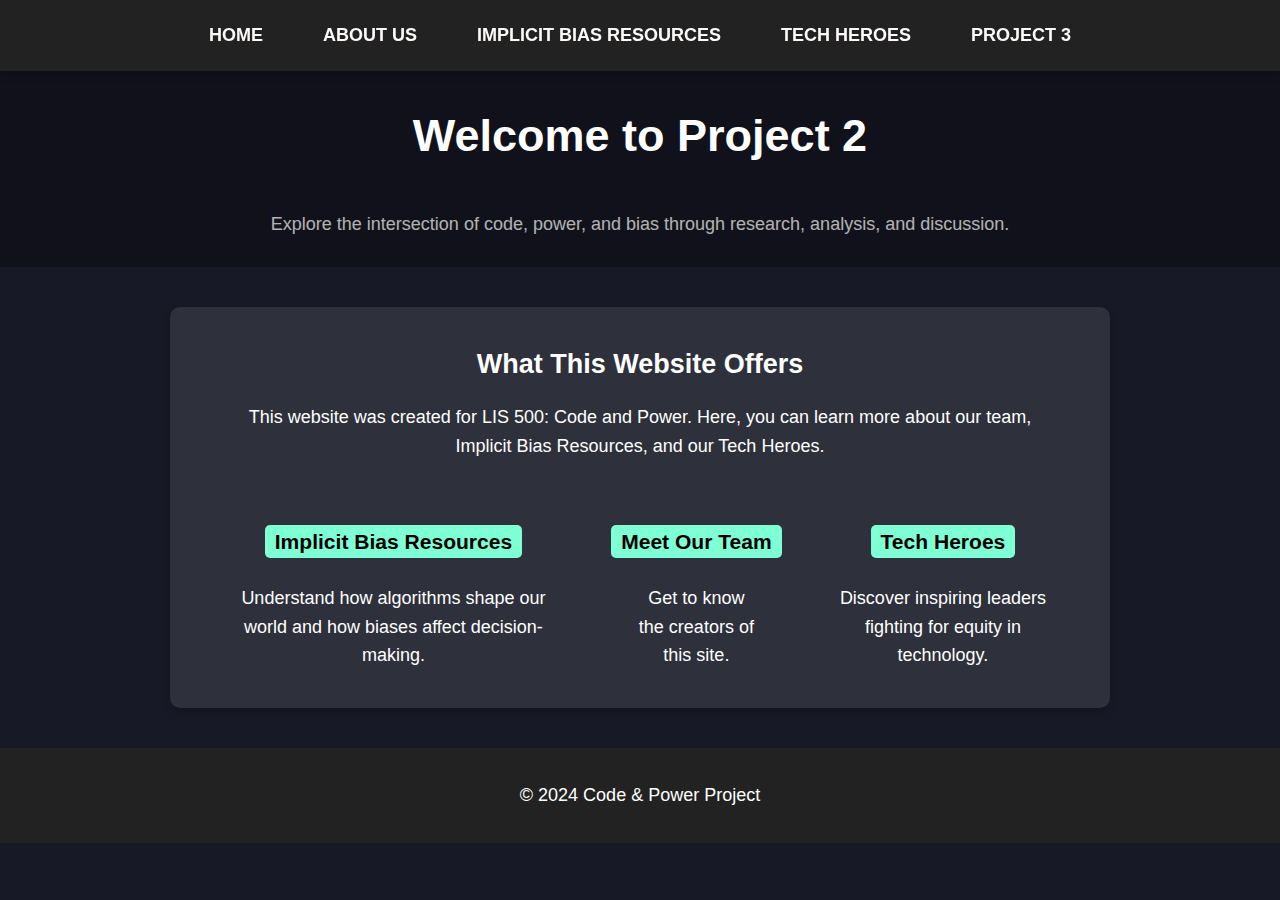
==== commit 87850190: "project 3 creation" ====
--- a/index.html
+++ b/index.html
@@ -2,7 +2,7 @@
 <html lang="en">
 <head>
     <meta charset="UTF-8">
-    <title>Home | Project 2</title>
+    <title>Home</title>
     <link rel="stylesheet" href="stylepage.css">
 </head>
 <body>
@@ -14,6 +14,7 @@
             <li><a href="about.html">ABOUT US</a></li>
             <li><a href="resource.html">IMPLICIT BIAS RESOURCES</a></li>
             <li><a href="techhero.html">TECH HEROES</a></li>
+            <li><a href="reflection.html">PROJECT 3</a></li>
         </ul>
     </nav>
 
--- a/stylepage.css
+++ b/stylepage.css
@@ -36,6 +36,11 @@
     font-size: 2.5em;
     display: inline-block;
     position: relative;
+    z-index: 2;
+    animation: fadeIn 1.5s ease-in-out;
+}
+
+header p {
     z-index: 2;
     animation: fadeIn 1.5s ease-in-out;
 }
@@ -141,11 +146,17 @@
 
 /* MAKES LINKS MORE NOTICEABLE */
 .ext-link {
+    background: aquamarine;
     color: black;
-    background: aquamarine;
     border-radius: 5px;
     text-decoration: none;
     padding: 5px 10px;
+    line-height: 2;
+}
+
+.ext-link:hover {
+    background: #ff6b6b;
+    color: #ffdd57;
 }
 
 .home-content { 
@@ -186,15 +197,15 @@
     display: block;
 }
 
-/* Team Section Styling */
+/* TEAM SECTION STYLING */
 .team-container {
+    color: black;
     display: flex;
     justify-content: center;
     flex-wrap: wrap;
     gap: 30px;
-    padding: 20px;
-}
-
+    size: medium;
+}
 
 .team-member {
     text-align: center;
@@ -210,7 +221,6 @@
     transform: scale(1.05);
 }
 
-/* Team Images */
 .team-image {
     width: 100%;
     max-width: 250px;
@@ -219,19 +229,15 @@
     box-shadow: 0px 4px 10px rgba(0, 0, 0, 0.2);
 }
 
-/* Tech Hero Image */
+/* TECH HERO IMAGES */
 .hero-image {
     width: 100%;
-    max-width: 400px;
+    max-width: 600px;
     display: block;
     margin: 20px auto;
     border-radius: 10px;
     box-shadow: 0px 4px 10px rgba(0, 0, 0, 0.2);
     transition: transform 0.3s ease-in-out;
-}
-
-.hero-image:hover {
-    transform: scale(1.05);
 }
 
 /* Footer Styling */
